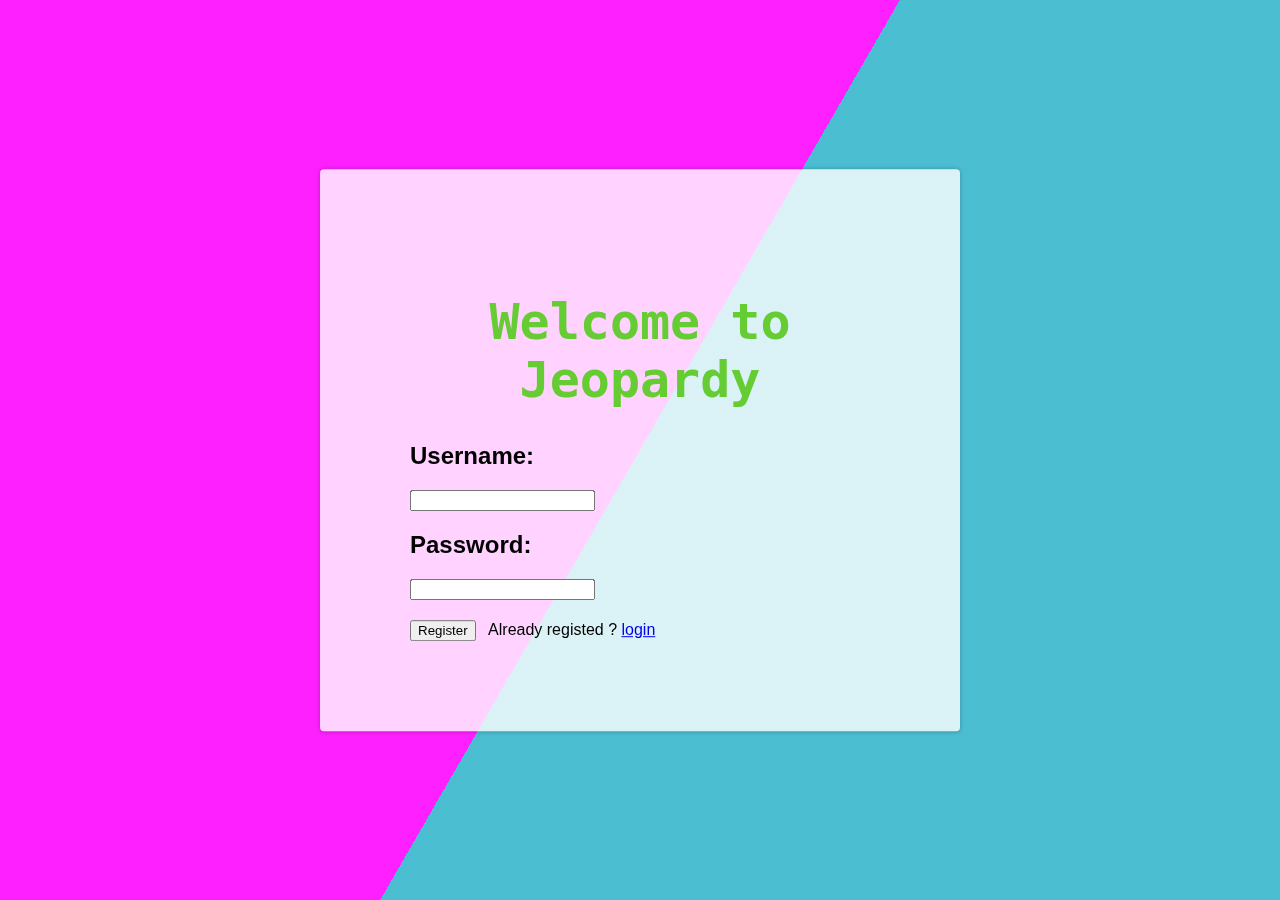
==== Jeopardy/index.html @ 34e551a4 "Add files via upload" ====
<!DOCTYPE html>

<html>

<head>
    <title>Jeopardy Registration</title>
    <style>
        html {
            height: 100%;
        }
        
        h1 {
            color: #6c3;
            text-align: center;
            font-weight: bold;
            font-size: 50px;
        }
        
        body {
            margin: 0;
            font-family: Verdana, Geneva, Tahoma, sans-serif;
        }
        
        li {
            font-weight: bold;
        }
        
        .sublist li {
            font-weight: normal;
        }
        
        .bg {
            animation: slide 3s ease-in-out infinite alternate;
            background-image: linear-gradient(-60deg, rgb(51, 181, 204) 50%, rgb(255, 0, 255) 50%);
            bottom: 0;
            left: -50%;
            opacity: .5;
            position: fixed;
            right: -50%;
            top: 0;
            z-index: -1;
        }
        
        .bg2 {
            animation-direction: alternate-reverse;
            animation-duration: 4s;
        }
        
        .bg3 {
            animation-duration: 5s;
        }
        
        .content {
            background-color: rgba(255, 255, 255, .8);
            border-radius: .25em;
            box-shadow: 0 0 .25em rgba(0, 0, 0, .25);
            box-sizing: border-box;
            left: 50%;
            padding: 10vmin;
            position: fixed;
            text-align: left;
            top: 50%;
            transform: translate(-50%, -50%);
        }
        
        #info {
            margin-left: auto;
            margin-right: auto;
        }
        
        h1 {
            font-family: monospace;
        }
        
        @keyframes slide {
            0% {
                transform: translateX(-25%);
            }
            100% {
                transform: translateX(25%);
            }
        }
        
        div.bottom {
            bottom: 0;
            float: right;
            position: absolute;
            left: 92%;
        }
    </style>
</head>

<body>
    <div class="bg"></div>
    <div class="bg bg2"></div>
    <div class="bg bg3"></div>
    <div class="content">
        <form action="register-submit.php" method="POST">
            <h1>Welcome to Jeopardy</h1>
            <h2>Username:</h2><input type="username" name="username" required><br>
            <h2>Password:</h2><input type="text" name="password" required><br>
            <h2></h2>
            <input type="submit" value="Register">&nbsp;&nbsp; Already registed ? <a href="login.html">login</a>


        </form>
    </div>
</body>

</html>
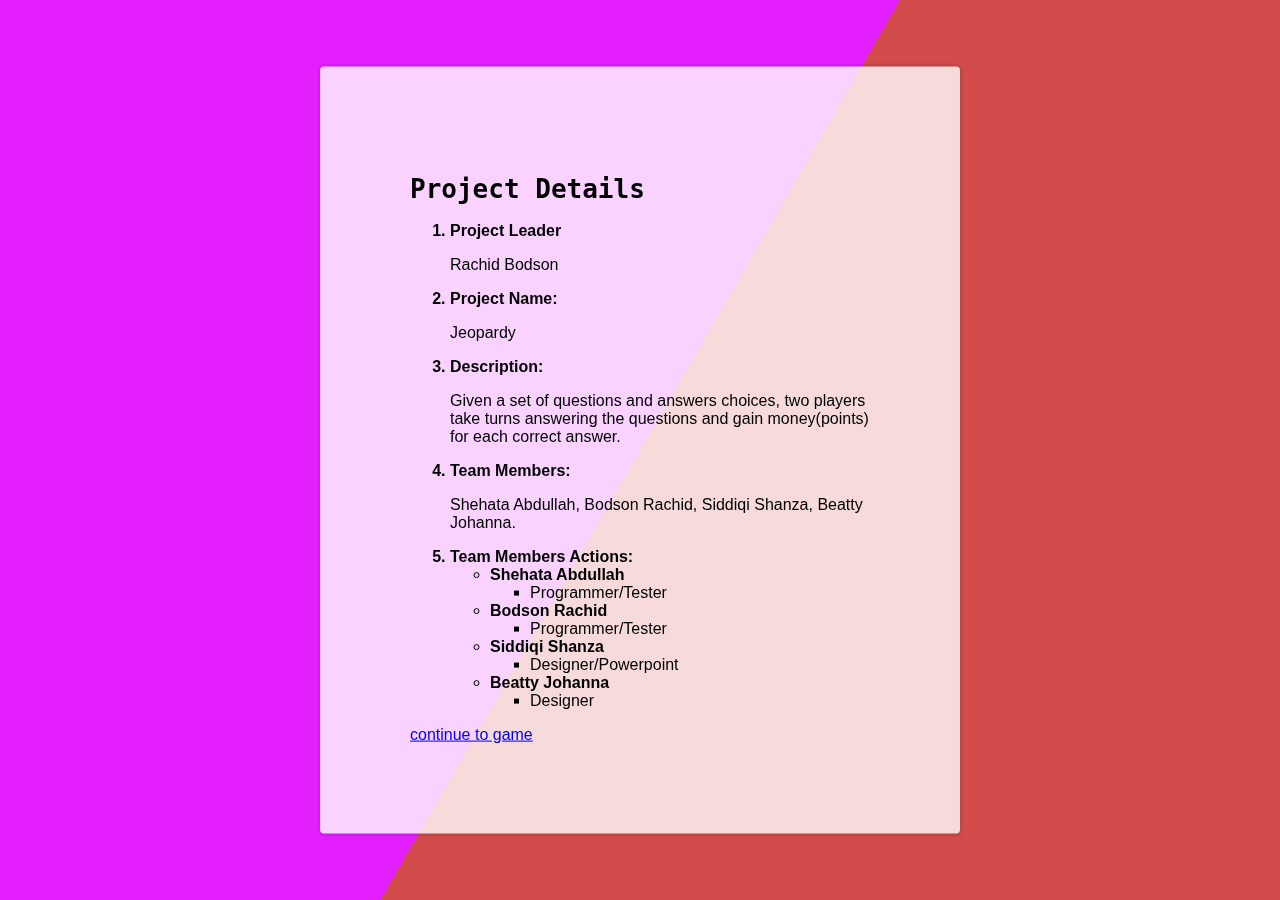
==== commit 3c261d61: "update working leaderboard no bug" ====
--- a/Jeopardy/index.html
+++ b/Jeopardy/index.html
@@ -1,110 +1,150 @@
-<!DOCTYPE html>
-
-<html>
-
-<head>
-    <title>Jeopardy Registration</title>
-    <style>
-        html {
-            height: 100%;
-        }
-        
-        h1 {
-            color: #6c3;
-            text-align: center;
-            font-weight: bold;
-            font-size: 50px;
-        }
-        
-        body {
-            margin: 0;
-            font-family: Verdana, Geneva, Tahoma, sans-serif;
-        }
-        
-        li {
-            font-weight: bold;
-        }
-        
-        .sublist li {
-            font-weight: normal;
-        }
-        
-        .bg {
-            animation: slide 3s ease-in-out infinite alternate;
-            background-image: linear-gradient(-60deg, rgb(51, 181, 204) 50%, rgb(255, 0, 255) 50%);
-            bottom: 0;
-            left: -50%;
-            opacity: .5;
-            position: fixed;
-            right: -50%;
-            top: 0;
-            z-index: -1;
-        }
-        
-        .bg2 {
-            animation-direction: alternate-reverse;
-            animation-duration: 4s;
-        }
-        
-        .bg3 {
-            animation-duration: 5s;
-        }
-        
-        .content {
-            background-color: rgba(255, 255, 255, .8);
-            border-radius: .25em;
-            box-shadow: 0 0 .25em rgba(0, 0, 0, .25);
-            box-sizing: border-box;
-            left: 50%;
-            padding: 10vmin;
-            position: fixed;
-            text-align: left;
-            top: 50%;
-            transform: translate(-50%, -50%);
-        }
-        
-        #info {
-            margin-left: auto;
-            margin-right: auto;
-        }
-        
-        h1 {
-            font-family: monospace;
-        }
-        
-        @keyframes slide {
-            0% {
-                transform: translateX(-25%);
-            }
-            100% {
-                transform: translateX(25%);
-            }
-        }
-        
-        div.bottom {
-            bottom: 0;
-            float: right;
-            position: absolute;
-            left: 92%;
-        }
-    </style>
-</head>
-
-<body>
-    <div class="bg"></div>
-    <div class="bg bg2"></div>
-    <div class="bg bg3"></div>
-    <div class="content">
-        <form action="register-submit.php" method="POST">
-            <h1>Welcome to Jeopardy</h1>
-            <h2>Username:</h2><input type="username" name="username" required><br>
-            <h2>Password:</h2><input type="text" name="password" required><br>
-            <h2></h2>
-            <input type="submit" value="Register">&nbsp;&nbsp; Already registed ? <a href="login.html">login</a>
-
-
-        </form>
-    </div>
-</body>
-
+<!DOCTYPE html>
+<html>
+
+<head>
+    <title>Project Info</title>
+    <style>
+        html {
+            height: 100%;
+        }
+        
+        body {
+            margin: 0;
+            font-family: Verdana, Geneva, Tahoma, sans-serif;
+        }
+        
+        li {
+            font-weight: bold;
+        }
+        
+        .sublist li {
+            font-weight: normal;
+        }
+        
+        .bg {
+            animation: slide 3s ease-in-out infinite alternate;
+            background-image: linear-gradient(-60deg, rgb(204, 51, 51) 50%, rgb(225, 0, 255) 50%);
+            bottom: 0;
+            left: -50%;
+            opacity: .5;
+            position: fixed;
+            right: -50%;
+            top: 0;
+            z-index: -1;
+        }
+        
+        .bg2 {
+            animation-direction: alternate-reverse;
+            animation-duration: 4s;
+        }
+        
+        .bg3 {
+            animation-duration: 5s;
+        }
+        
+        .content {
+            background-color: rgba(255, 255, 255, .8);
+            border-radius: .25em;
+            box-shadow: 0 0 .25em rgba(0, 0, 0, .25);
+            box-sizing: border-box;
+            left: 50%;
+            padding: 10vmin;
+            position: fixed;
+            text-align: left;
+            top: 50%;
+            transform: translate(-50%, -50%);
+        }
+        
+        #info {
+            margin-left: auto;
+            margin-right: auto;
+        }
+        
+        h1 {
+            font-family: monospace;
+        }
+        
+        @keyframes slide {
+            0% {
+                transform: translateX(-25%);
+            }
+            100% {
+                transform: translateX(25%);
+            }
+        }
+        
+        div.bottom {
+            bottom: 0;
+            float: right;
+            position: absolute;
+            left: 92%;
+        }
+    </style>
+</head>
+
+<body>
+    <div class="bg"></div>
+    <div class="bg bg2"></div>
+    <div class="bg bg3"></div>
+    <div class="content">
+        <h1>Project Details</h1>
+        <div id="info">
+            <ol>
+                <li>Project Leader</li>
+                <p>Rachid Bodson</p>
+
+                <li>Project Name:</li>
+                <p>Jeopardy</p>
+
+                <li>Description:</li>
+                <p>Given a set of questions and answers choices, two players take turns answering the questions and gain money(points) for each correct answer.</p>
+
+                <li>Team Members:</li>
+                <p>Shehata Abdullah, Bodson Rachid, Siddiqi Shanza, Beatty Johanna. </p>
+
+                <li>Team Members Actions:</li>
+                <ul>
+                    <li>
+                        Shehata Abdullah
+                        <ul class="sublist">
+                            <li>
+                                Programmer/Tester
+                            </li>
+
+                        </ul>
+                    </li>
+                    <li>
+                        Bodson Rachid
+                        <ul class="sublist">
+                            <li>
+                                Programmer/Tester
+                            </li>
+
+                        </ul>
+                    </li>
+                    <li>
+                        Siddiqi Shanza
+                        <ul class="sublist">
+                            <li>
+                                Designer/Powerpoint
+                            </li>
+
+                        </ul>
+                    </li>
+                    <li>
+                        Beatty Johanna
+                        <ul class="sublist">
+                            <li>
+                                Designer
+                            </li>
+
+                        </ul>
+                    </li>
+                </ul>
+            </ol>
+            <div id="link"><a href=register.html>continue to game</a></div>
+        </div>
+    </div>
+</body>
+
 </html>